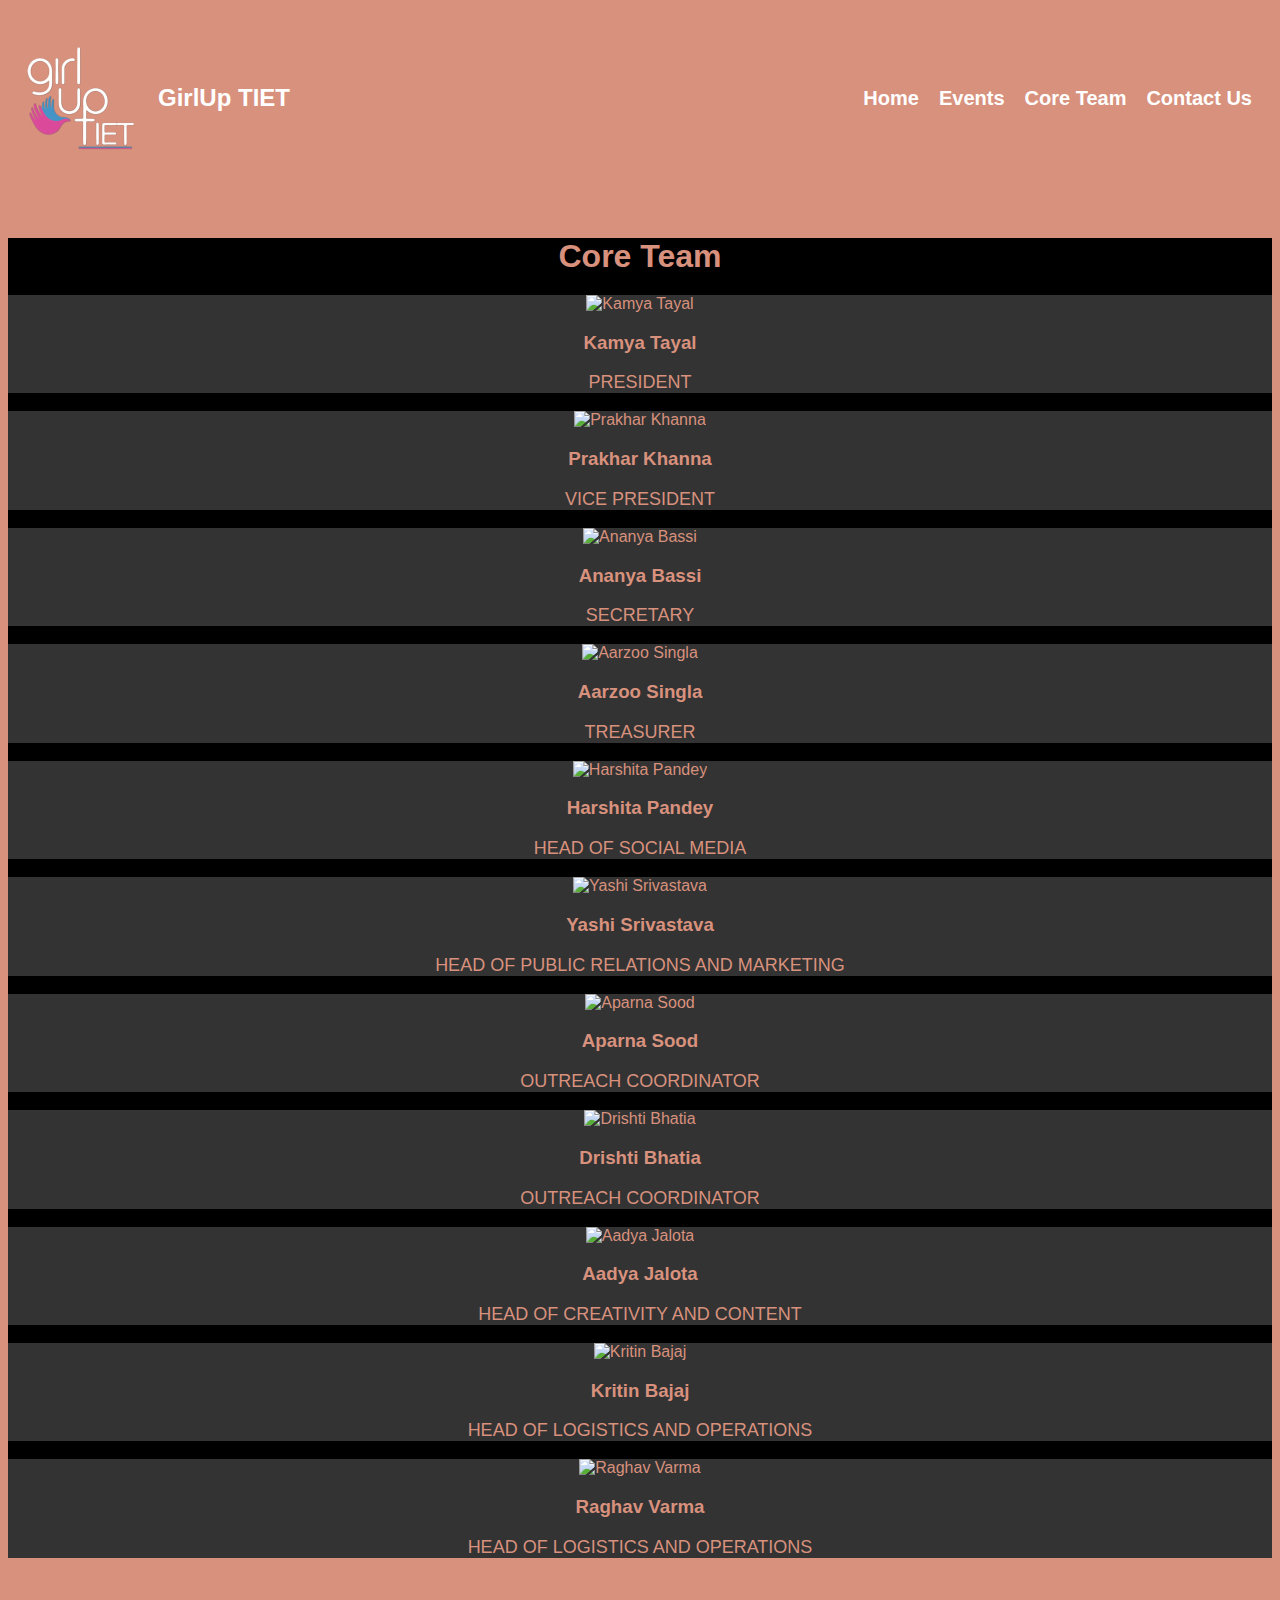
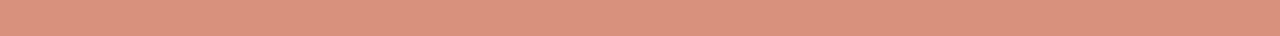
==== core-team.html @ 82fa113d "core" ====
<!DOCTYPE html>
<html lang="en">

<head>
  <meta charset="UTF-8">
  <meta name="viewport" content="width=device-width, initial-scale=1.0">
  <title>GirlUp TIET - Core Team</title>
  <link rel="stylesheet" href="styles2.css">
</head>

<body>
  <header>
    <img src="media/girlup.jpg" alt="Logo">
    <h1>GirlUp TIET</h1>
    <nav>
      <ul>
        <li><a href="index.html">Home</a></li>
        <li><a href="">Events</a></li>
        <li><a href="">Core Team</a></li>
        <li><a href="">Contact Us</a></li>
      </ul>
    </nav>
  </header>

  <main>
    <section id="core-team" class="section scrapbook">
      <div class="container">
        <h2>Core Team</h2>
        <div class="team-member">
          <div class="scrapbook-entry">
            <img src="team-member1.jpg" alt="Kamya Tayal">
            <div class="scrapbook-content">
              <h3>Kamya Tayal</h3>
              <p>PRESIDENT</p>
            </div>
          </div>
        </div>
        <div class="team-member">
          <div class="scrapbook-entry">
            <img src="team-member2.jpg" alt="Prakhar Khanna">
            <div class="scrapbook-content">
              <h3>Prakhar Khanna</h3>
              <p>VICE PRESIDENT</p>
            </div>
          </div>
        </div>
        <!-- Add more team members as needed -->
        <div class="team-member">
          <div class="scrapbook-entry">
            <img src="team-member3.jpg" alt="Ananya Bassi">
            <div class="scrapbook-content">
              <h3>Ananya Bassi</h3>
              <p>SECRETARY</p>
            </div>
          </div>
        </div>
        <div class="team-member">
          <div class="scrapbook-entry">
            <img src="team-member4.jpg" alt="Aarzoo Singla">
            <div class="scrapbook-content">
              <h3>Aarzoo Singla</h3>
              <p>TREASURER</p>
            </div>
          </div>
        </div>
        <div class="team-member">
          <div class="scrapbook-entry">
            <img src="team-member5.jpg" alt="Harshita Pandey">
            <div class="scrapbook-content">
              <h3>Harshita Pandey</h3>
              <p>HEAD OF SOCIAL MEDIA</p>
            </div>
          </div>
        </div>
        <div class="team-member">
          <div class="scrapbook-entry">
            <img src="team-member6.jpg" alt="Yashi Srivastava">
            <div class="scrapbook-content">
              <h3>Yashi Srivastava</h3>
              <p>HEAD OF PUBLIC RELATIONS AND MARKETING</p>
            </div>
          </div>
        </div>
        <div class="team-member">
          <div class="scrapbook-entry">
            <img src="team-member7.jpg" alt="Aparna Sood">
            <div class="scrapbook-content">
              <h3>Aparna Sood</h3>
              <p>OUTREACH COORDINATOR</p>
            </div>
          </div>
        </div>
        <div class="team-member">
          <div class="scrapbook-entry">
            <img src="team-member8.jpg" alt="Drishti Bhatia">
            <div class="scrapbook-content">
              <h3>Drishti Bhatia</h3>
              <p>OUTREACH COORDINATOR</p>
            </div>
          </div>
        </div>
        <div class="team-member">
          <div class="scrapbook-entry">
            <img src="team-member9.jpg" alt="Aadya Jalota">
            <div class="scrapbook-content">
              <h3>Aadya Jalota</h3>
              <p>HEAD OF CREATIVITY AND CONTENT</p>
            </div>
          </div>
        </div>
        <div class="team-member">
          <div class="scrapbook-entry">
            <img src="team-member10.jpg" alt="Kritin Bajaj">
            <div class="scrapbook-content">
              <h3>Kritin Bajaj</h3>
              <p>HEAD OF LOGISTICS AND OPERATIONS</p>
            </div>
          </div>
        </div>
        <div class="team-member">
          <div class="scrapbook-entry">
            <img src="team-member11.jpg" alt="Raghav Varma">
            <div class="scrapbook-content">
              <h3>Raghav Varma</h3>
              <p>HEAD OF LOGISTICS AND OPERATIONS</p>
            </div>
          </div>
        </div>
      </div>
    </section>
  </main>

  <footer>
    <!-- Footer content -->
  </footer>

  <script src="script.js"></script>
</body>

</html>
---- styles2.css ----
body {
    font-family: Arial, sans-serif;
    margin: 10;
    padding: 10;
    background-color: #d8917d;
    color: #d8917d;
  }
  
  header {
    position: sticky;
    top: 0;
    height: 20vh;
    background-color: #d8917d;
    padding: 0px;
    display: flex;
    align-items: center;
    z-index: 9999;
  }
  
  header h1 {
    color: #fff;
    font-size: 24px;
    margin-right: auto;
  }
  
  nav ul {
    list-style-type: none;
    margin: 0;
    padding: 0;
    display: flex;
    align-items: center;
  }
  
  nav li {
    margin-right: 20px;
  }
  
  nav a {
    text-decoration: none;
    color: #fff;
    font-weight: bold;
    font-size: 20px;
    transition: color 0.3s ease;
  }
  
  nav a:hover {
    color: #ffa07a;
  }
  
  .section.scrapbook {
    background-color: #000;
  }
  
  .team-member .scrapbook-entry {
    background-color: #333;
  }
  
  .team-member .scrapbook-content h3,
  .team-member .scrapbook-content p {
    color: #d8917d;
  }
  
  .container {
    margin: 50px auto;
    text-align: center;
  }
  
  .container h2 {
    font-size: 32px;
    margin-bottom: 20px;
  }
  
  .container p {
    font-size: 18px;
  }
  
  footer {
    background-color: #d8917d;
    padding: 10px;
    text-align: center;
    color: #fff;
  }
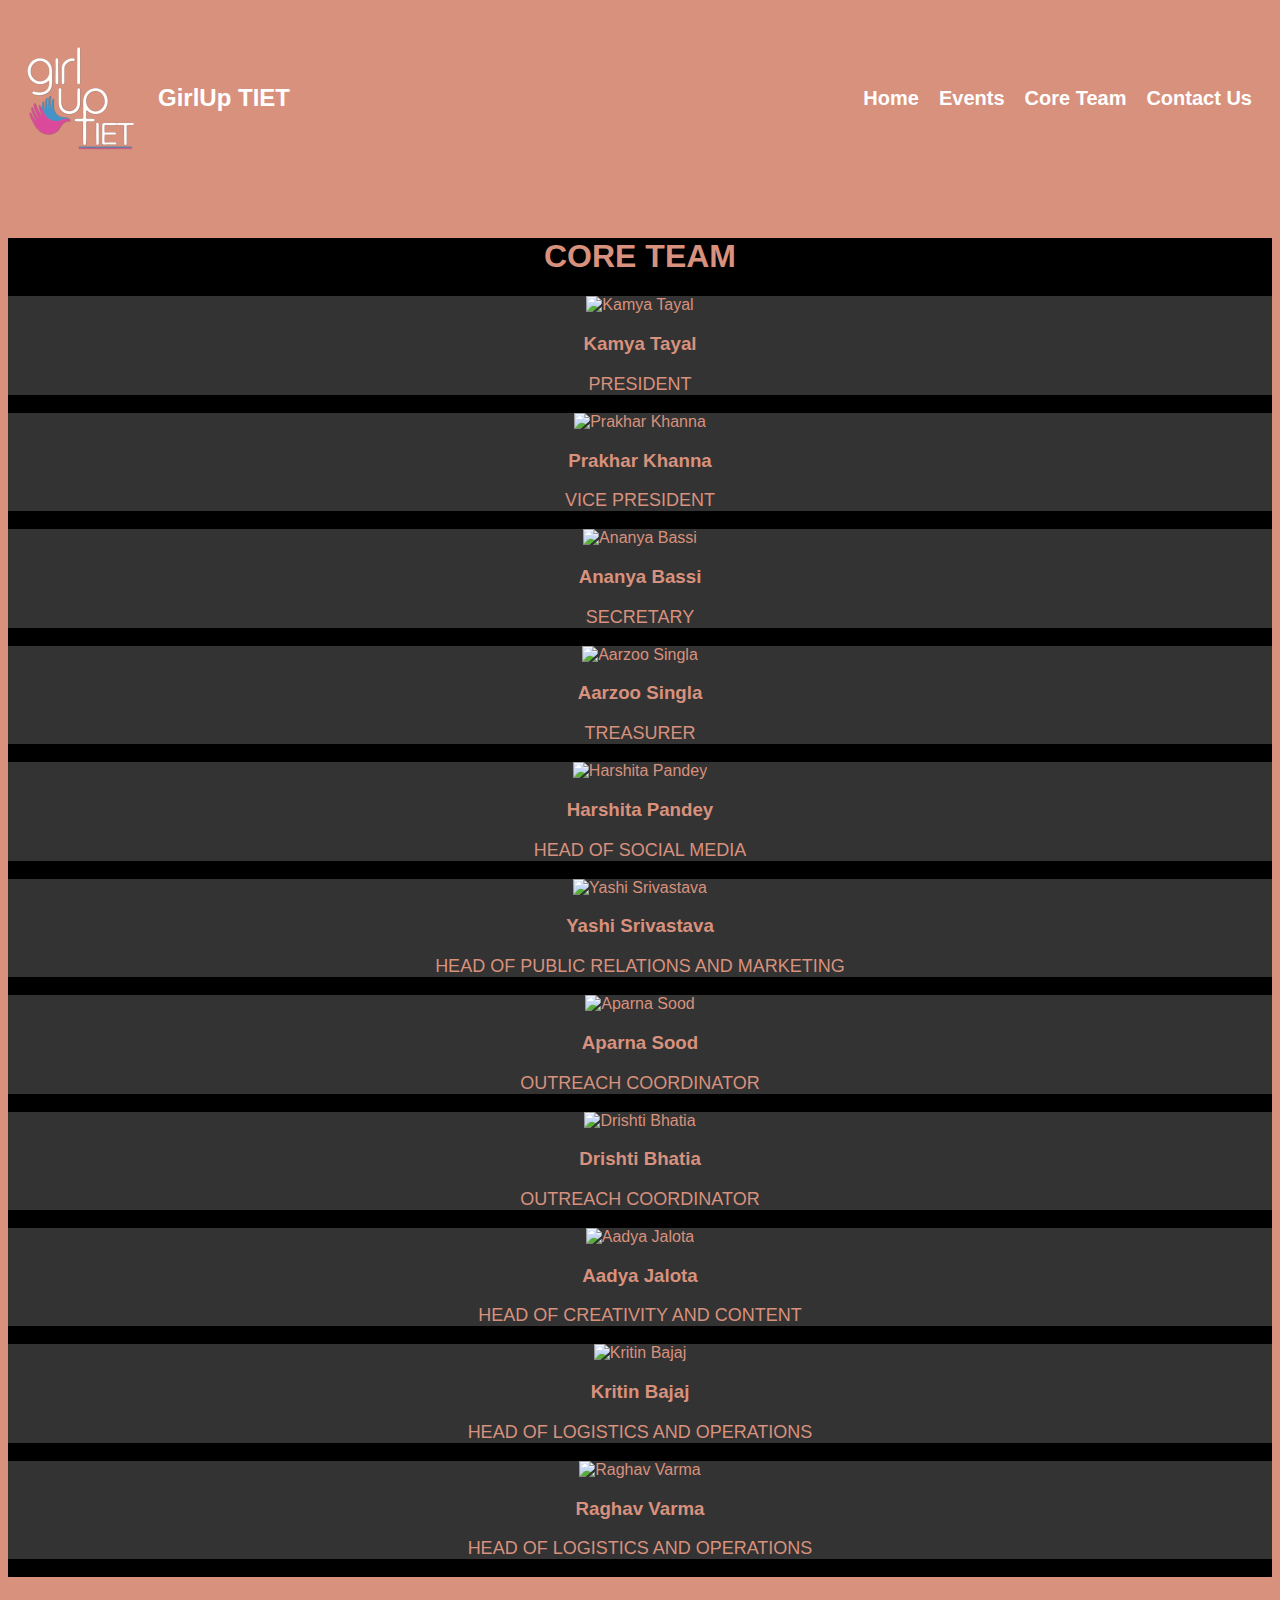
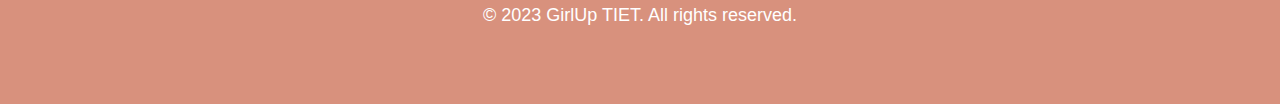
==== commit 3c7f69dc: "core" ====
--- a/core-team.html
+++ b/core-team.html
@@ -25,10 +25,10 @@
   <main>
     <section id="core-team" class="section scrapbook">
       <div class="container">
-        <h2>Core Team</h2>
+        <h1>CORE TEAM</h1>
         <div class="team-member">
           <div class="scrapbook-entry">
-            <img src="team-member1.jpg" alt="Kamya Tayal">
+            <img src="media/team-member1.jpg" alt="Kamya Tayal">
             <div class="scrapbook-content">
               <h3>Kamya Tayal</h3>
               <p>PRESIDENT</p>
@@ -37,17 +37,16 @@
         </div>
         <div class="team-member">
           <div class="scrapbook-entry">
-            <img src="team-member2.jpg" alt="Prakhar Khanna">
+            <img src="media/team-member2.jpg" alt="Prakhar Khanna">
             <div class="scrapbook-content">
               <h3>Prakhar Khanna</h3>
               <p>VICE PRESIDENT</p>
             </div>
           </div>
         </div>
-        <!-- Add more team members as needed -->
         <div class="team-member">
           <div class="scrapbook-entry">
-            <img src="team-member3.jpg" alt="Ananya Bassi">
+            <img src="media/team-member3.jpg" alt="Ananya Bassi">
             <div class="scrapbook-content">
               <h3>Ananya Bassi</h3>
               <p>SECRETARY</p>
@@ -56,7 +55,7 @@
         </div>
         <div class="team-member">
           <div class="scrapbook-entry">
-            <img src="team-member4.jpg" alt="Aarzoo Singla">
+            <img src="media/team-member4.jpg" alt="Aarzoo Singla">
             <div class="scrapbook-content">
               <h3>Aarzoo Singla</h3>
               <p>TREASURER</p>
@@ -65,7 +64,7 @@
         </div>
         <div class="team-member">
           <div class="scrapbook-entry">
-            <img src="team-member5.jpg" alt="Harshita Pandey">
+            <img src="media/team-member5.jpg" alt="Harshita Pandey">
             <div class="scrapbook-content">
               <h3>Harshita Pandey</h3>
               <p>HEAD OF SOCIAL MEDIA</p>
@@ -74,7 +73,7 @@
         </div>
         <div class="team-member">
           <div class="scrapbook-entry">
-            <img src="team-member6.jpg" alt="Yashi Srivastava">
+            <img src="media/team-member6.jpg" alt="Yashi Srivastava">
             <div class="scrapbook-content">
               <h3>Yashi Srivastava</h3>
               <p>HEAD OF PUBLIC RELATIONS AND MARKETING</p>
@@ -83,7 +82,7 @@
         </div>
         <div class="team-member">
           <div class="scrapbook-entry">
-            <img src="team-member7.jpg" alt="Aparna Sood">
+            <img src="media/team-member7.jpg" alt="Aparna Sood">
             <div class="scrapbook-content">
               <h3>Aparna Sood</h3>
               <p>OUTREACH COORDINATOR</p>
@@ -92,7 +91,7 @@
         </div>
         <div class="team-member">
           <div class="scrapbook-entry">
-            <img src="team-member8.jpg" alt="Drishti Bhatia">
+            <img src="media/team-member8.jpg" alt="Drishti Bhatia">
             <div class="scrapbook-content">
               <h3>Drishti Bhatia</h3>
               <p>OUTREACH COORDINATOR</p>
@@ -101,38 +100,41 @@
         </div>
         <div class="team-member">
           <div class="scrapbook-entry">
-            <img src="team-member9.jpg" alt="Aadya Jalota">
+            <img src="media/team-member9.jpg" alt="Aadya Jalota">
             <div class="scrapbook-content">
               <h3>Aadya Jalota</h3>
               <p>HEAD OF CREATIVITY AND CONTENT</p>
             </div>
           </div>
         </div>
-        <div class="team-member">
-          <div class="scrapbook-entry">
-            <img src="team-member10.jpg" alt="Kritin Bajaj">
-            <div class="scrapbook-content">
-              <h3>Kritin Bajaj</h3>
-              <p>HEAD OF LOGISTICS AND OPERATIONS</p>
+        <div class = "team-member2">
+          <div class="team-member">
+            <div class="scrapbook-entry">
+              <img src="media/team-member10.jpg" alt="Kritin Bajaj">
+              <div class="scrapbook-content">
+                <h3>Kritin Bajaj</h3>
+                <p>HEAD OF LOGISTICS AND OPERATIONS</p>
+              </div>
+            </div>
+          </div>
+          <div class="team-member">
+            <div class="scrapbook-entry">
+              <img src="media/team-member11.jpg" alt="Raghav Varma">
+              <div class="scrapbook-content">
+                <h3>Raghav Varma</h3>
+                <p>HEAD OF LOGISTICS AND OPERATIONS</p>
+              </div>
             </div>
           </div>
         </div>
-        <div class="team-member">
-          <div class="scrapbook-entry">
-            <img src="team-member11.jpg" alt="Raghav Varma">
-            <div class="scrapbook-content">
-              <h3>Raghav Varma</h3>
-              <p>HEAD OF LOGISTICS AND OPERATIONS</p>
-            </div>
-          </div>
-        </div>
+          <footer>
+            <p >&copy; 2023 GirlUp TIET. All rights reserved.</p>
+          </footer>
       </div>
     </section>
   </main>
 
-  <footer>
-    <!-- Footer content -->
-  </footer>
+
 
   <script src="script.js"></script>
 </body>
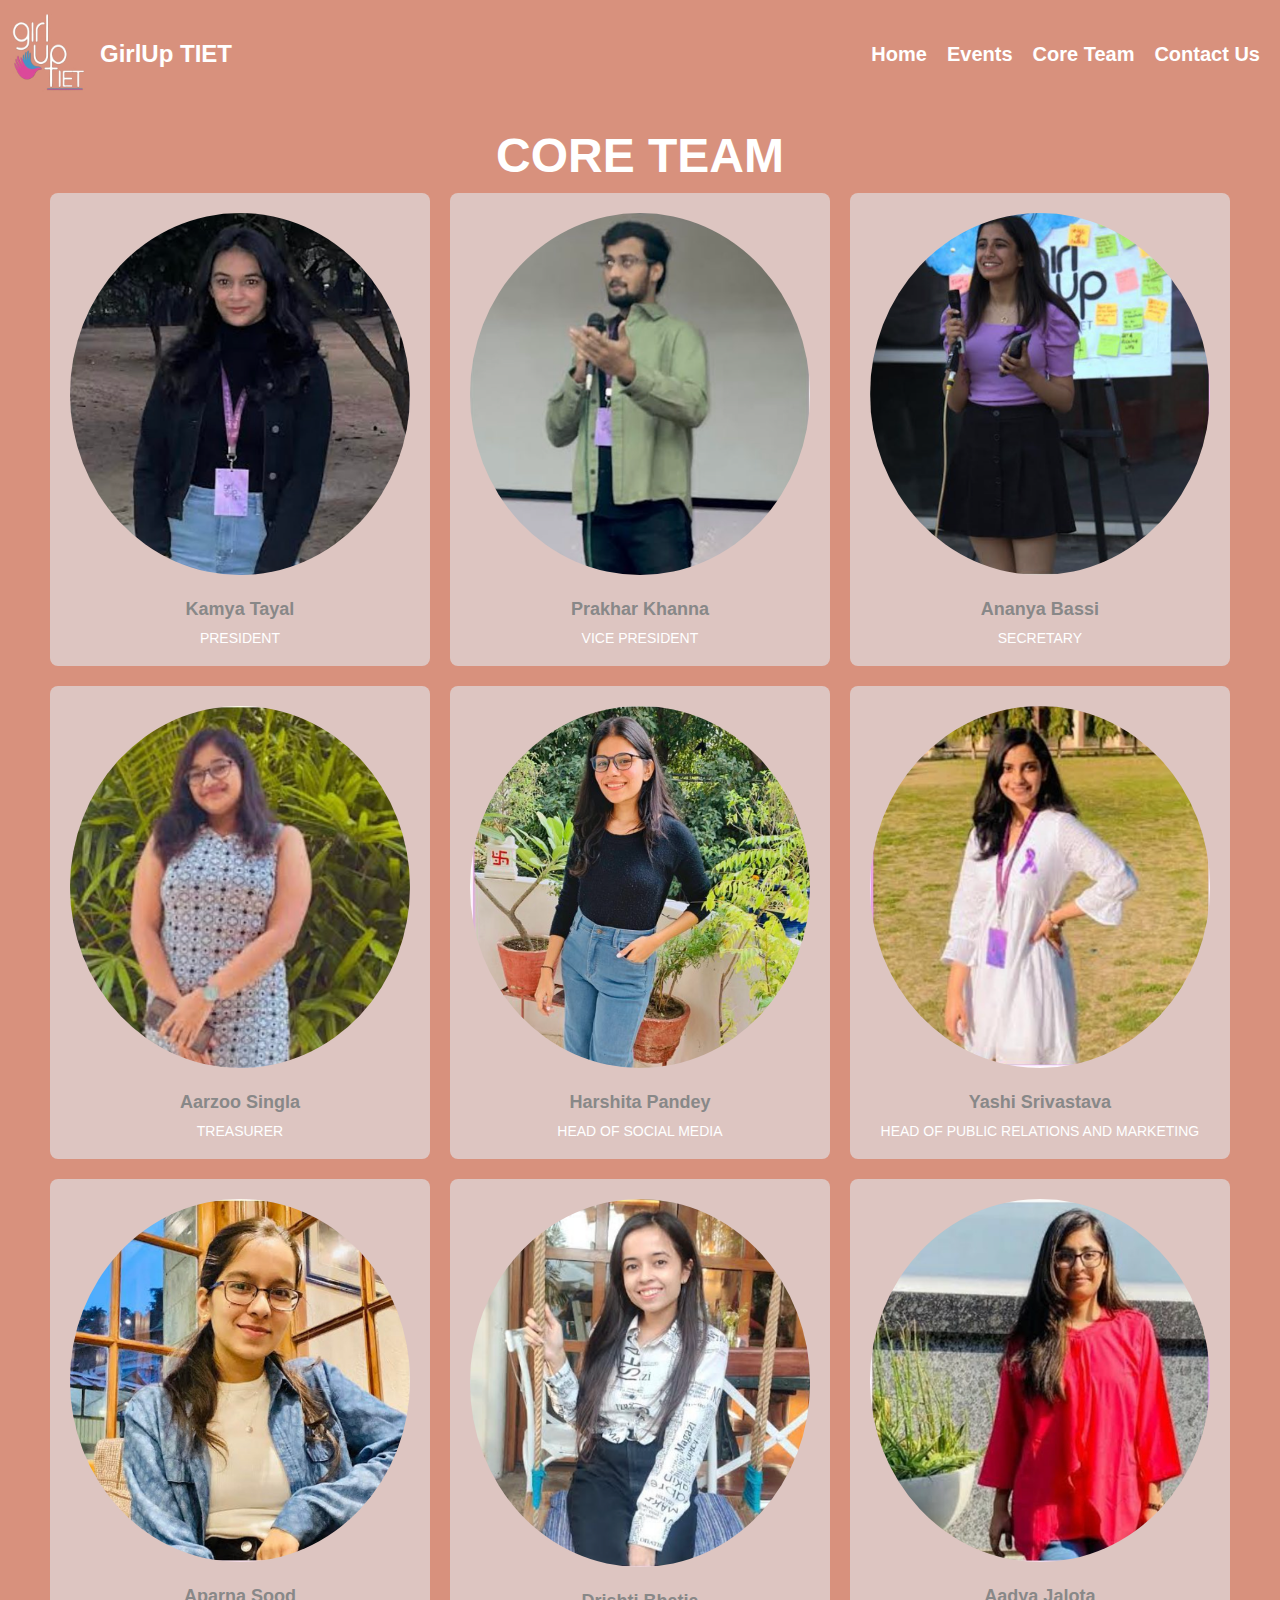
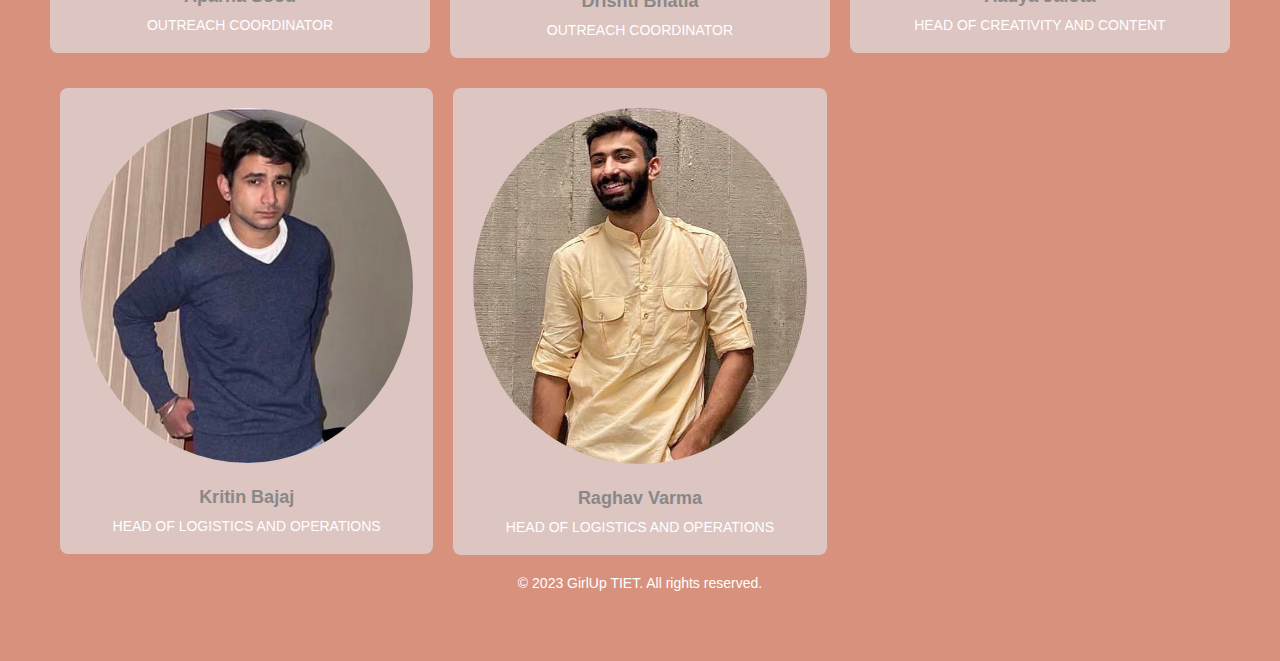
==== commit 32cc4733: "linking logo" ====
--- a/core-team.html
+++ b/core-team.html
@@ -10,7 +10,9 @@
 
 <body>
   <header>
-    <img src="media/girlup.jpg" alt="Logo">
+    <a href="index.html">
+      <img src="media/girlup.jpg" alt="Logo">
+  </a>
     <h1>GirlUp TIET</h1>
     <nav>
       <ul>
--- a/styles2.css
+++ b/styles2.css
@@ -1,83 +1,154 @@
+/* Reset default margin and padding */
+body, h1, h2, h3, p, ul, li {
+  margin: 0;
+  padding: 0;
+}
+
+header {
+  position: sticky;
+  top: 0;
+  height: 12vh;
+  background-color: #d8917d;
+  padding: 0px;
+  display: flex;
+  align-items: center;
+  z-index: 9999;
+}
+
+header h1 {
+  color: #fff;
+  font-size: 24px;
+  margin-right: auto;
+}
+
+header img {
+  width: 100px; 
+  height: 100px; 
+}
+
+
+nav ul {
+  list-style-type: none;
+  margin: 0;
+  padding: 0;
+  display: flex;
+  align-items: center;
+}
+
+nav li {
+  margin-right: 20px;
+}
+
+nav a {
+  text-decoration: none;
+  color: #fff;
+  font-weight: bold;
+  font-size: 20px;
+  transition: color 0.3s ease;
+}
+
+nav a:hover {
+  color: #ffa07a;
+}
+
 body {
-    font-family: Arial, sans-serif;
-    margin: 10;
-    padding: 10;
-    background-color: #d8917d;
-    color: #d8917d;
+  font-family: Arial, sans-serif;
+  background-color: #d8917d;
+}
+
+.container {
+  
+  max-width: 1200px;
+  margin: 0 auto;
+  padding: 20px;
+}
+
+.container h1{
+  text-align: center;
+  color: #fff;
+  font-size: 48px;
+
+}
+
+.section {
+  margin-bottom: 40px;
+}
+
+.scrapbook {
+  position: relative;
+}
+
+.team-member {
+  width: 33.33%;
+  float: left;
+  padding: 10px;
+  box-sizing: border-box;
+}
+
+.team-member2 {
+  width: 100%;
+  float: left;
+  padding: 10px;
+  box-sizing: border-box;
+}
+
+.scrapbook-entry {
+  position: relative;
+  text-align: center;
+  background-color: #ded6d6c4;
+  border-radius: 8px;
+  padding: 20px;
+  transition: transform 0.3s ease;
+}
+
+.scrapbook-entry:hover {
+  transform: scale(1.05);
+}
+
+.scrapbook-entry img {
+  max-width: 100%;
+  border-radius: 50%;
+}
+
+.scrapbook-content {
+  margin-top: 20px;
+}
+
+.scrapbook-content h3 {
+  font-size: 18px;
+  font-weight: bold;
+  margin-bottom: 10px;
+  color: #888;
+
+}
+
+.scrapbook-content p {
+  font-size: 14px;
+  color: #888;
+}
+
+@media screen and (max-width: 768px) {
+  .team-member {
+    width: 50%;
   }
-  
-  header {
-    position: sticky;
-    top: 0;
-    height: 20vh;
-    background-color: #d8917d;
-    padding: 0px;
-    display: flex;
-    align-items: center;
-    z-index: 9999;
+}
+
+@media screen and (max-width: 480px) {
+  .team-member {
+    width: 100%;
   }
-  
-  header h1 {
-    color: #fff;
-    font-size: 24px;
-    margin-right: auto;
-  }
-  
-  nav ul {
-    list-style-type: none;
-    margin: 0;
-    padding: 0;
-    display: flex;
-    align-items: center;
-  }
-  
-  nav li {
-    margin-right: 20px;
-  }
-  
-  nav a {
-    text-decoration: none;
-    color: #fff;
-    font-weight: bold;
-    font-size: 20px;
-    transition: color 0.3s ease;
-  }
-  
-  nav a:hover {
-    color: #ffa07a;
-  }
-  
-  .section.scrapbook {
-    background-color: #000;
-  }
-  
-  .team-member .scrapbook-entry {
-    background-color: #333;
-  }
-  
-  .team-member .scrapbook-content h3,
-  .team-member .scrapbook-content p {
-    color: #d8917d;
-  }
-  
-  .container {
-    margin: 50px auto;
-    text-align: center;
-  }
-  
-  .container h2 {
-    font-size: 32px;
-    margin-bottom: 20px;
-  }
-  
-  .container p {
-    font-size: 18px;
-  }
-  
-  footer {
-    background-color: #d8917d;
-    padding: 10px;
-    text-align: center;
-    color: #fff;
-  }
-  
+}
+
+footer {
+
+  background-color: #d8917d;
+  padding: 10px;
+  text-align:start;
+  color: #fff;
+}
+
+.container p {
+  font-size: 14px;
+  color: #fff ;
+  text-align: center;
+}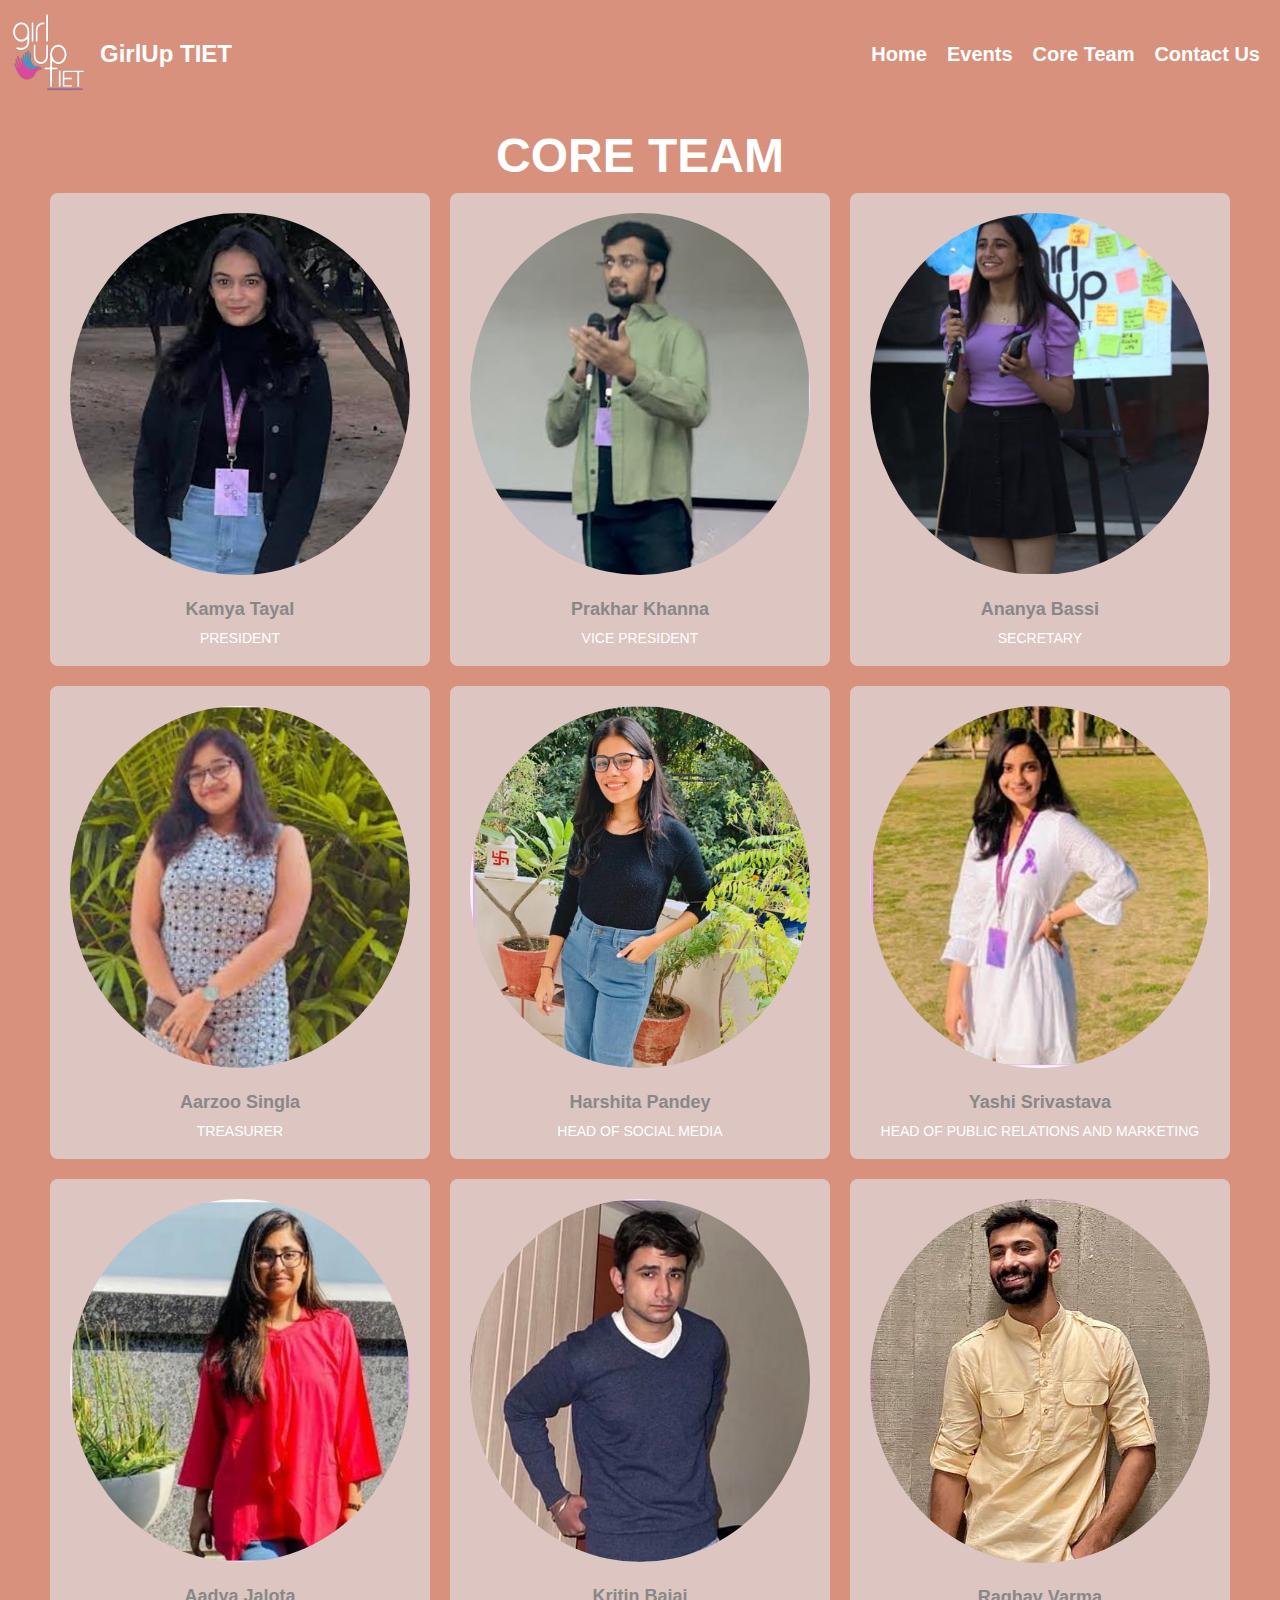
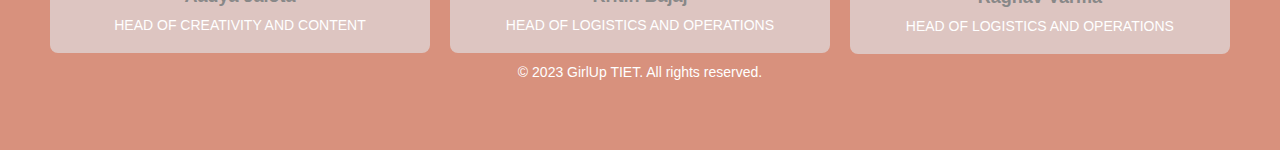
==== commit e32e00b0: "core" ====
--- a/core-team.html
+++ b/core-team.html
@@ -84,24 +84,6 @@
         </div>
         <div class="team-member">
           <div class="scrapbook-entry">
-            <img src="media/team-member7.jpg" alt="Aparna Sood">
-            <div class="scrapbook-content">
-              <h3>Aparna Sood</h3>
-              <p>OUTREACH COORDINATOR</p>
-            </div>
-          </div>
-        </div>
-        <div class="team-member">
-          <div class="scrapbook-entry">
-            <img src="media/team-member8.jpg" alt="Drishti Bhatia">
-            <div class="scrapbook-content">
-              <h3>Drishti Bhatia</h3>
-              <p>OUTREACH COORDINATOR</p>
-            </div>
-          </div>
-        </div>
-        <div class="team-member">
-          <div class="scrapbook-entry">
             <img src="media/team-member9.jpg" alt="Aadya Jalota">
             <div class="scrapbook-content">
               <h3>Aadya Jalota</h3>
@@ -109,7 +91,7 @@
             </div>
           </div>
         </div>
-        <div class = "team-member2">
+
           <div class="team-member">
             <div class="scrapbook-entry">
               <img src="media/team-member10.jpg" alt="Kritin Bajaj">
@@ -128,7 +110,6 @@
               </div>
             </div>
           </div>
-        </div>
           <footer>
             <p >&copy; 2023 GirlUp TIET. All rights reserved.</p>
           </footer>
--- a/styles2.css
+++ b/styles2.css
@@ -85,12 +85,7 @@
   box-sizing: border-box;
 }
 
-.team-member2 {
-  width: 100%;
-  float: left;
-  padding: 10px;
-  box-sizing: border-box;
-}
+
 
 .scrapbook-entry {
   position: relative;
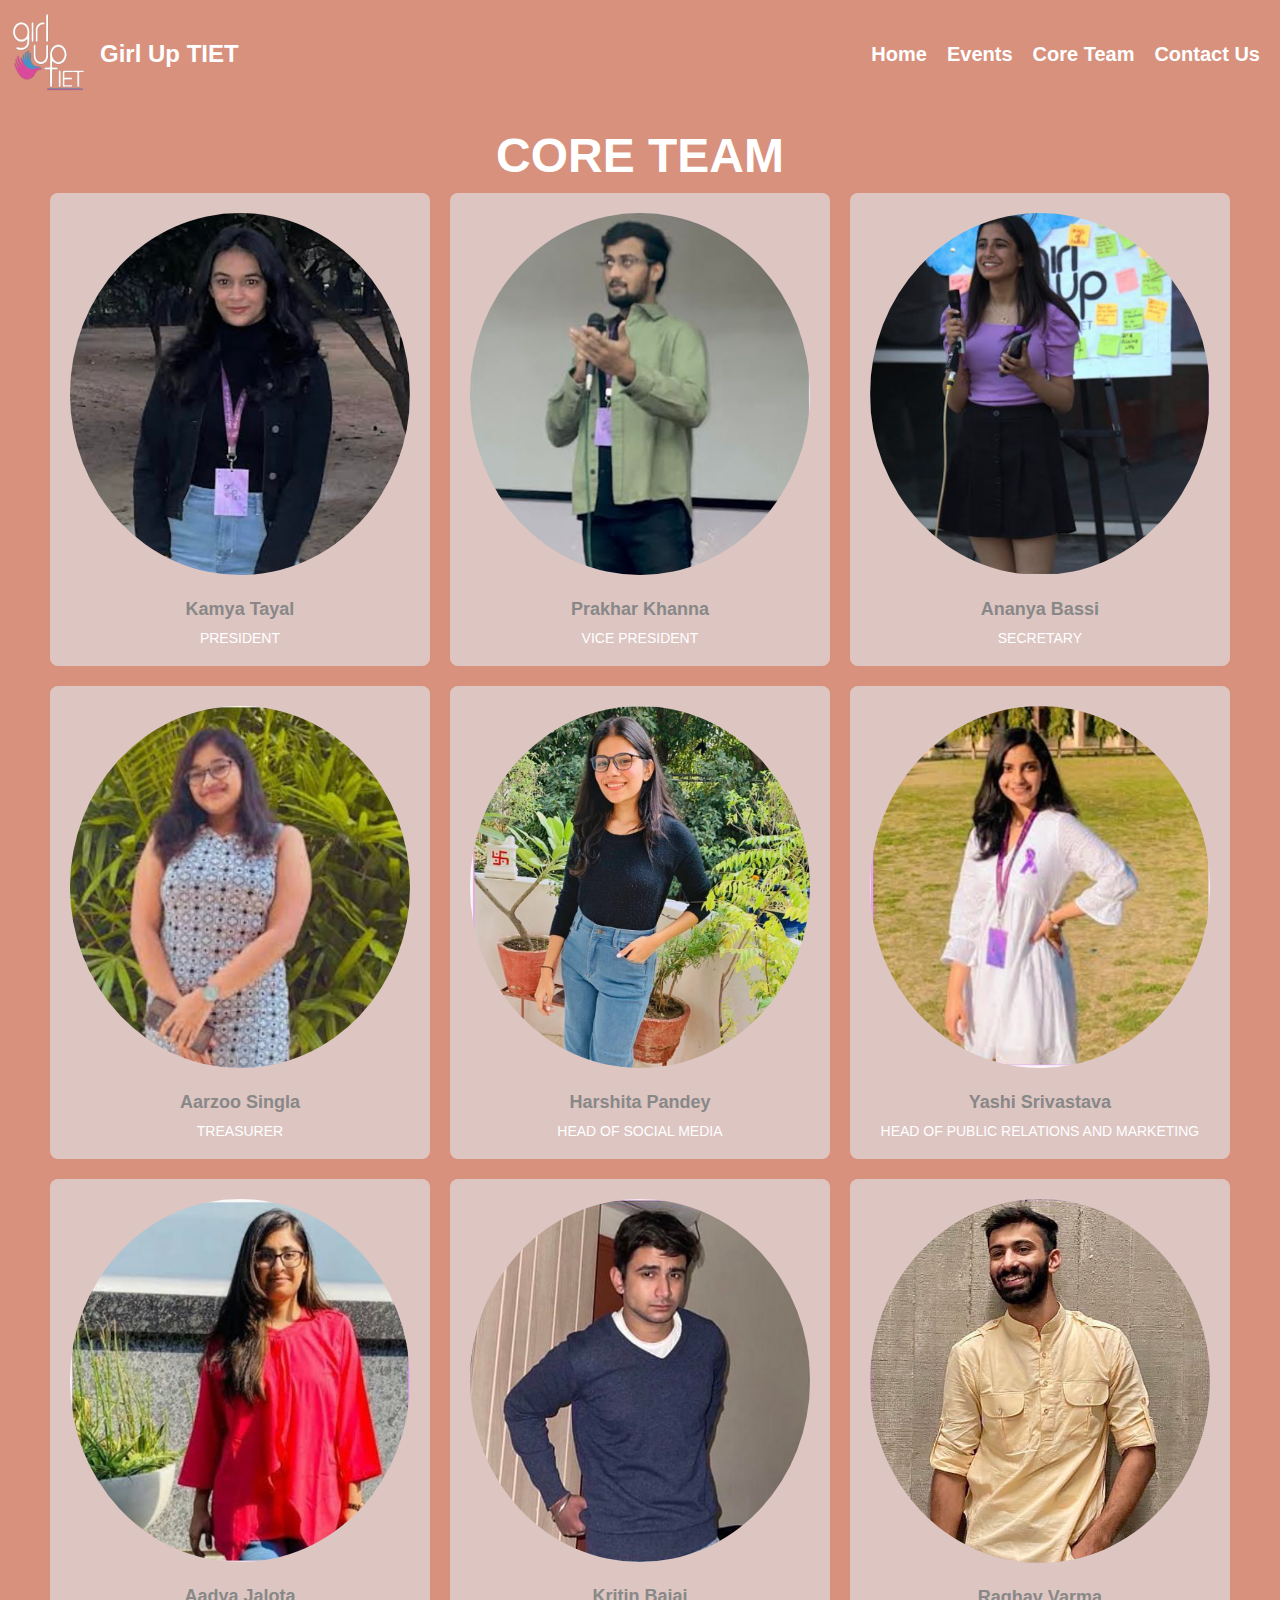
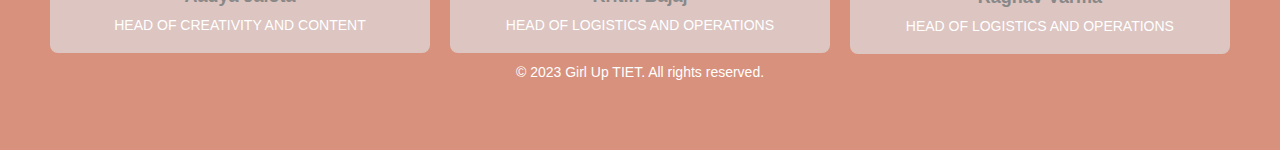
==== commit e2bb1c63: "girl up" ====
--- a/core-team.html
+++ b/core-team.html
@@ -4,7 +4,7 @@
 <head>
   <meta charset="UTF-8">
   <meta name="viewport" content="width=device-width, initial-scale=1.0">
-  <title>GirlUp TIET - Core Team</title>
+  <title>Girl Up TIET - Core Team</title>
   <link rel="stylesheet" href="styles2.css">
 </head>
 
@@ -13,7 +13,7 @@
     <a href="index.html">
       <img src="media/girlup.jpg" alt="Logo">
   </a>
-    <h1>GirlUp TIET</h1>
+    <h1>Girl Up TIET</h1>
     <nav>
       <ul>
         <li><a href="index.html">Home</a></li>
@@ -111,7 +111,7 @@
             </div>
           </div>
           <footer>
-            <p >&copy; 2023 GirlUp TIET. All rights reserved.</p>
+            <p >&copy; 2023 Girl Up TIET. All rights reserved.</p>
           </footer>
       </div>
     </section>
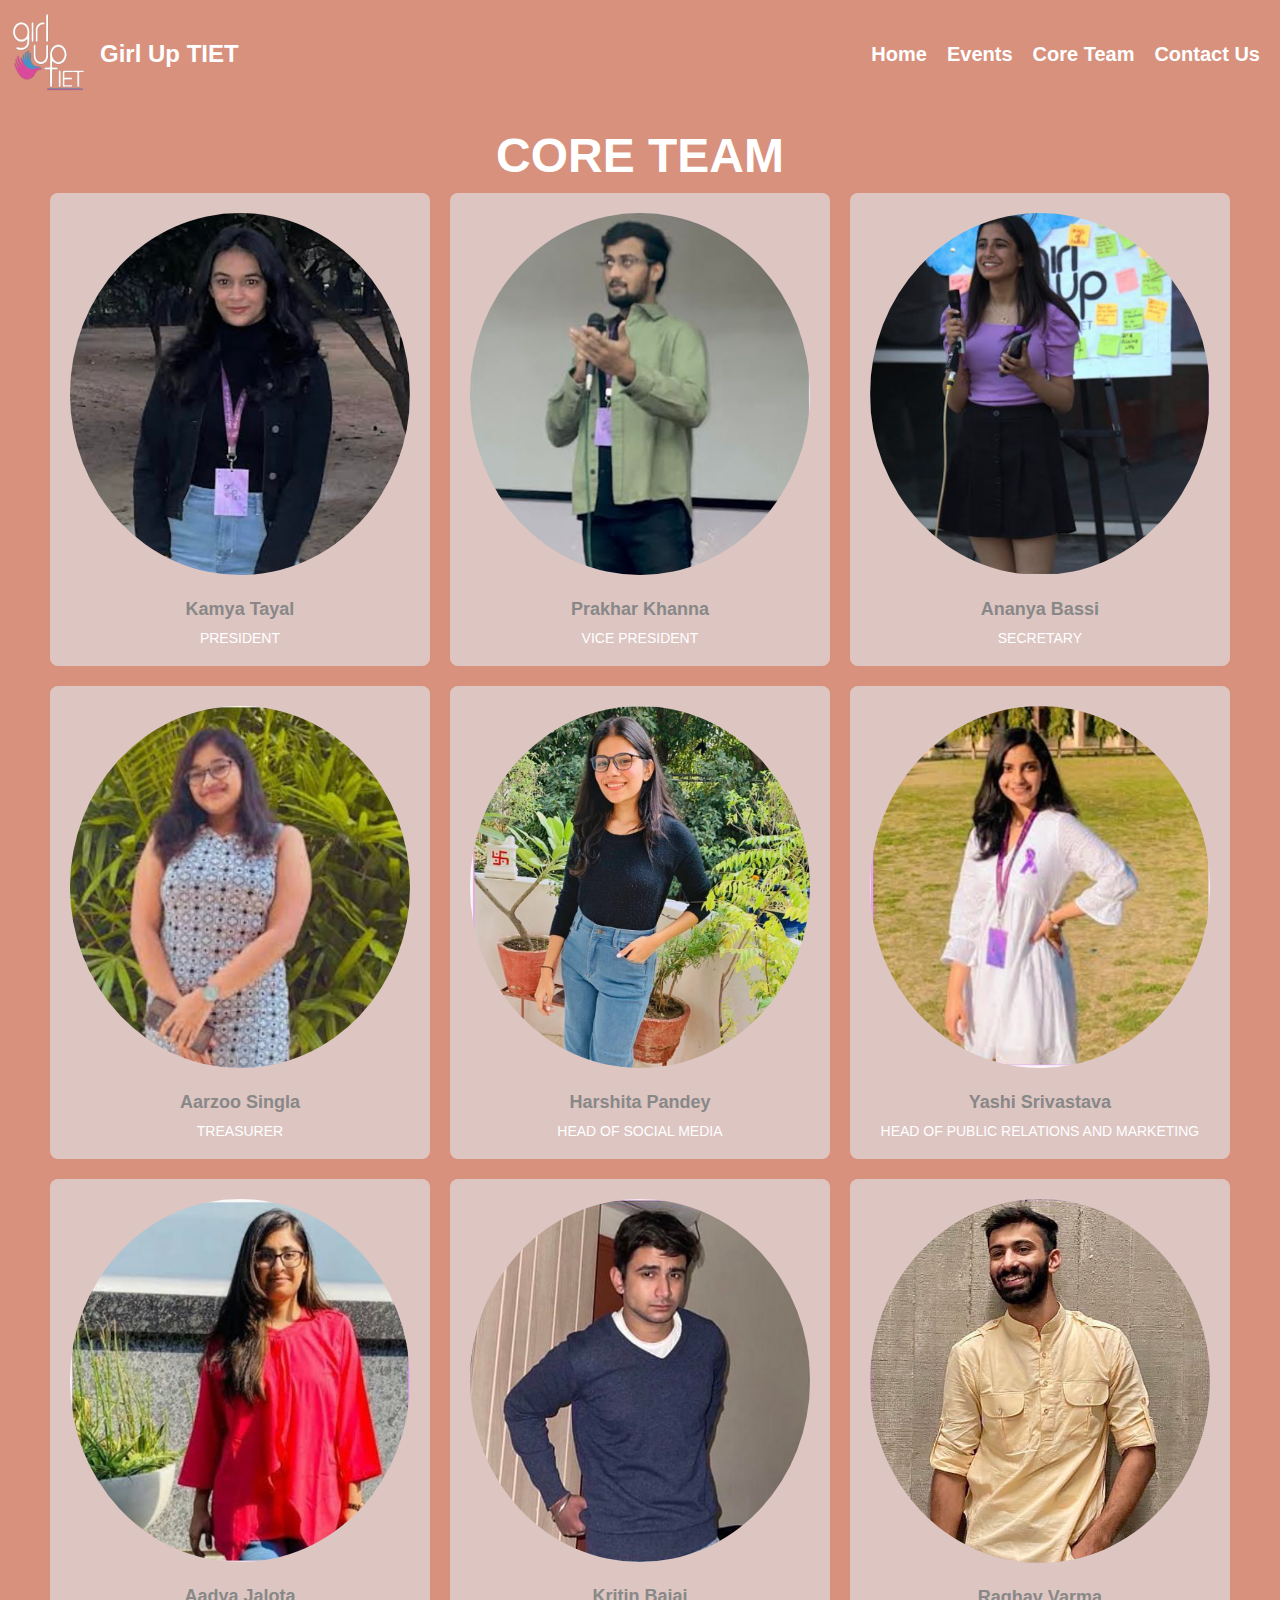
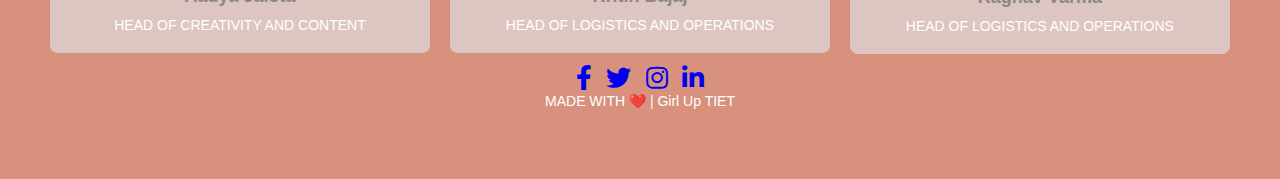
==== commit 88834808: "links" ====
--- a/core-team.html
+++ b/core-team.html
@@ -6,6 +6,8 @@
   <meta name="viewport" content="width=device-width, initial-scale=1.0">
   <title>Girl Up TIET - Core Team</title>
   <link rel="stylesheet" href="styles2.css">
+  <link rel="stylesheet" href="https://cdnjs.cloudflare.com/ajax/libs/font-awesome/5.15.3/css/all.min.css">
+
 </head>
 
 <body>
@@ -19,7 +21,7 @@
         <li><a href="index.html">Home</a></li>
         <li><a href="">Events</a></li>
         <li><a href="">Core Team</a></li>
-        <li><a href="">Contact Us</a></li>
+        <li><a href="index.html#contact">Contact Us</a></li>
       </ul>
     </nav>
   </header>
@@ -111,7 +113,13 @@
             </div>
           </div>
           <footer>
-            <p >&copy; 2023 Girl Up TIET. All rights reserved.</p>
+            <div class="social-media">
+              <a href="https://www.facebook.com/GirlUpTIET/"><i class="fab fa-facebook-f"></i></a>
+              <a href="https://twitter.com/girluptiet"><i class="fab fa-twitter"></i></a>
+              <a href="https://www.instagram.com/girluptiet/"><i class="fab fa-instagram"></i></a>
+              <a href="https://www.linkedin.com/company/girl-up-tiet/"><i class="fab fa-linkedin-in"></i></a>
+            </div>
+            <p>MADE WITH ❤️ | Girl Up TIET</p>
           </footer>
       </div>
     </section>
--- a/styles2.css
+++ b/styles2.css
@@ -138,12 +138,20 @@
 
   background-color: #d8917d;
   padding: 10px;
-  text-align:start;
+  text-align:center;
   color: #fff;
 }
+
+.social-media a {
+  margin: 0 5px;
+  font-size: 25px;
+
+}
+
+
 
 .container p {
   font-size: 14px;
   color: #fff ;
   text-align: center;
-}+}
